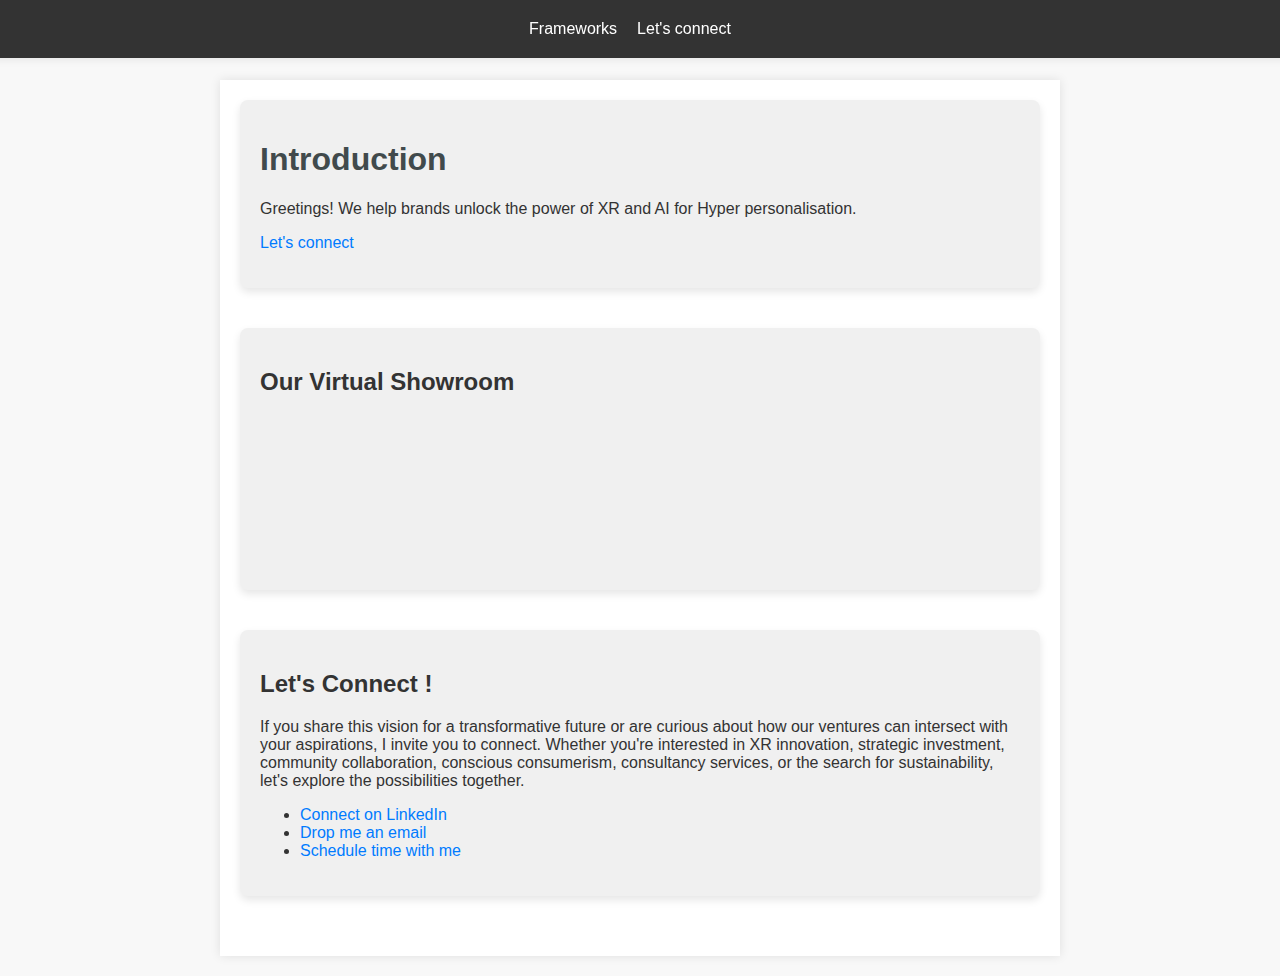
==== index.html @ e3b9a71b "Update index.html" ====
<!DOCTYPE html>
<html lang="en">
<head>
    <meta charset="UTF-8">
    <meta name="viewport" content="width=device-width, initial-scale=1.0">
    <title>Cederik's Page</title>
    <style>
        body {
            font-family: 'Arial', sans-serif;
            margin: 0;
            padding: 0;
            background-color: #f8f8f8;
            color: #333;
            display: flex;
            flex-direction: column;
		align-items: center; /* Center content horizontally */
        }

        .outer-container {
            max-width: 800px; /* Adjusted max-width */
            margin: 80px auto 20px; /* Centered the container */
            padding: 20px;
            background-color: #fff;
            box-shadow: 0 0 10px rgba(0, 0, 0, 0.1);
        }

        .styled-section {
            margin-bottom: 40px; /* Add margin between inner containers if needed */
            background-color: #f0f0f0; /* Background color of the inner container */
            padding: 20px;
            border-radius: 8px; /* Add border-radius for a rounded corner effect */
            box-shadow: 0 4px 8px rgba(0, 0, 0, 0.1); /* Add box shadow for a shadow effect */
        }

        .styled-section  h2 {
            margin-bottom: 20px;
            color: #333;
        }

        h1, h2, h3 {
            color: #414a4c;
        }

        a {
            color: #007BFF;
	text-decoration: none;
        }

	.learn-more-btn {
        display: inline-block;
        padding: 10px 20px;
        background-color: #FFA500; /* Orange color */
        color: #fff;
        border-radius: 5px;
        text-decoration: none;
        transition: background-color 0.3s ease;
        cursor: pointer;
    }

    .learn-more-btn:hover {
        background-color: #FF8C00; /* Slightly darker orange on hover */
    }

	/* Popup Styles */
        .overlay {
            display: none;
            position: fixed;
            top: 0;
            left: 0;
            width: 100%;
            height: 100%;
            background: rgba(0, 0, 0, 0.5);
            justify-content: center;
            align-items: center;
        }

        .popup {
            background: #fff;
            padding: 20px;
            border-radius: 5px;
            text-align: center;
        }

	nav {
            background-color: #333;
            box-shadow: 0 0 10px rgba(0, 0, 0, 0.1);
            padding: 20px;
            display: flex;
            justify-content: center;
            align-items: center;
            position: fixed;
            top: 0;
            width: 100%;
            z-index: 1002;
        }

        nav ul {
            list-style: none;
            padding: 0;
            margin: 0;
            display: flex;
        }

        nav li {
            margin-right: 20px;
        }

        nav a {
            color: #fff;
            text-decoration: none;
            font-size: 16px;
            transition: color 0.3s ease;
        }

        nav a:hover {
            color: #FFA500;
        }

	/* Add padding to the target element to account for the fixed navigation height */
	section[id] {
    		padding-top: 80px; /* Adjust this value based on your navigation height */
    	margin-top: -80px; /* Offset the padding to maintain the layout */
	}

	/* Hamburger Menu Styles */
        .hamburger-menu {
            display: none;
            flex-direction: column;
            cursor: pointer;
            padding: 10px;
            position: fixed;
            top: 10px;
            right: 10px;
            z-index: 1001;
        }

        .hamburger-bar {
            height: 3px;
            width: 25px;
            background-color: #333;
            margin: 5px 0;
        }

	#mobile-nav {
        	display: none; /* Close Mobile nav by default */
    	}

	#mobile-nav .close-btn {
    color: #fff;
    font-size: 16px;
    cursor: pointer;
    padding-right: 30px;
    text-align: right;
    background-color: #333;
}
	
	/* Toggle Menu Styles for Mobile */
@media (max-width: 768px) {
    nav {
        padding: 20px;
        justify-content: center;
        align-items: center;
        text-align: center;
	display: none;
    }

    nav ul {
        flex-direction: column;
        align-items: center;
        margin-top: 10px; /* Adjusted margin-top for spacing */
    }

    nav li {
        margin-right: 0;
        margin-bottom: 10px;
    }

    .container {
        max-width: 80%;
        margin-top: 80px;
    }

    .hamburger-menu {
        display: flex;
    }

    /* Show mobile navigation when hamburger menu is clicked */
    #mobile-nav {
        display: none;
    }

    /* Hide desktop navigation in mobile view */
    #desktop-nav {
        display: none;
    }
}
    </style>
</head>
<body>

<!-- Desktop Navigation -->
<nav id="desktop-nav">
    <ul>
        <li><a href="#frameworks">Frameworks</a></li>
        <li><a href="#connect">Let's connect</a></li>
        <!-- Add more sections as needed -->
    </ul>
</nav>

<!-- Hamburger Menu for Mobile -->
<div class="hamburger-menu" onclick="toggleNav()">
    <div class="hamburger-bar"></div>
    <div class="hamburger-bar"></div>
    <div class="hamburger-bar"></div>
  </div>

  <nav id="mobile-nav">
	<div class="close-btn" onclick="toggleNav()">X</div>
    <ul>
      <li><a href="#frameworks">Frameworks</a></li>
	<li><a href="#connect">Let's connect</a></li>
      <!-- Add more sections as needed -->
    </ul>
  </nav>

<div class="outer-container" id="content">
  <section>
    <div class="styled-section">
    <h1>Introduction</h1>

    <!-- Introduction -->

      <p>Greetings! We help brands unlock the power of XR and AI for Hyper personalisation. <p>
	<a href="#connect">Let's connect</a>
    </div>
  </section>

  <!-- Virtual Showroom -->
  <section id="frameworks">
<div class="styled-section">
    <h2>Our Virtual Showroom</h2>   
<iframe name="okz-iez-kfa" src="https://framevr.io/okz-iez-kfa" height="100%" width="100%" allow="camera;microphone;display-capture;xr-spatial-tracking" scrolling="no" frameBorder="0"></iframe> 
</div>
  </section>

  <!-- Let's Connect-->
  <section id="connect">
<div class="styled-section">
    <h2>Let's Connect !</h2>
    <p>
      If you share this vision for a transformative future or are curious about how our ventures can intersect with your aspirations, I invite you to connect. Whether you're interested in XR innovation, strategic investment, community collaboration, conscious consumerism, consultancy services, or the search for sustainability, let's explore the possibilities together. 
    </p>
    <div>
	<ul>
      <li><a href="https://www.linkedin.com/in/cederik-haverbeke-288a7931/" class="linkedin-button" target="_blank">Connect on LinkedIn</a></li>
<li><a href="https://share-eu1.hsforms.com/1OmoWsLTNSfewk6tSxT0pHg2do1mn" class="linkedin-button" target="_blank">Drop me an email</a></li>
<li>
<!-- Calendly link widget begin -->
<link href="https://assets.calendly.com/assets/external/widget.css" rel="stylesheet">
<script src="https://assets.calendly.com/assets/external/widget.js" type="text/javascript" async></script>
<a href="" onclick="Calendly.initPopupWidget({url: 'https://calendly.com/cederik/30m'});return false;">Schedule time with me</a>
<!-- Calendly link widget end --></li>

    </div>
</div>
  </section>

</div>

  <!-- Coming Soon Popup -->
  <div class="overlay" id="comingSoonOverlay">
    <div class="popup">
      <h2>Coming Soon!</h2>
      <p>Stay tuned for more information. Drop me an email in the meanwhile: cederik [at] cederik.com</p>
      <button onclick="closePopup()">Close</button>
    </div>
  </div>

  <script>
    function showPopup() {
      document.getElementById('comingSoonOverlay').style.display = 'flex';
    }

    function closePopup() {
      document.getElementById('comingSoonOverlay').style.display = 'none';
    }

function redirectToPage(url, pageExists) {
  if (pageExists) {
    window.open(url, '_blank');
  } else {
    showPopup();
  }
}

 function toggleNav() {
    var mobileNav = document.getElementById('mobile-nav');
    var desktopNav = document.getElementById('desktop-nav');

    if (window.innerWidth <= 768) {
        // Mobile view
        mobileNav.style.display = (mobileNav.style.display === 'none' || mobileNav.style.display === '') ? 'block' : 'none';
        desktopNav.style.display = 'none'; // Hide desktop nav
    } else {
        // Desktop view
        desktopNav.style.display = (desktopNav.style.display === 'none' || desktopNav.style.display === '') ? 'block' : 'none';
        mobileNav.style.display = 'none'; // Hide mobile nav
    }
}

// Add this event listener to your navigation links
document.querySelectorAll('#mobile-nav a').forEach(link => {
    link.addEventListener('click', function() {
        toggleNav(); // Close the navigation menu when a link is clicked
    });
});

  </script>
</body>
</html>
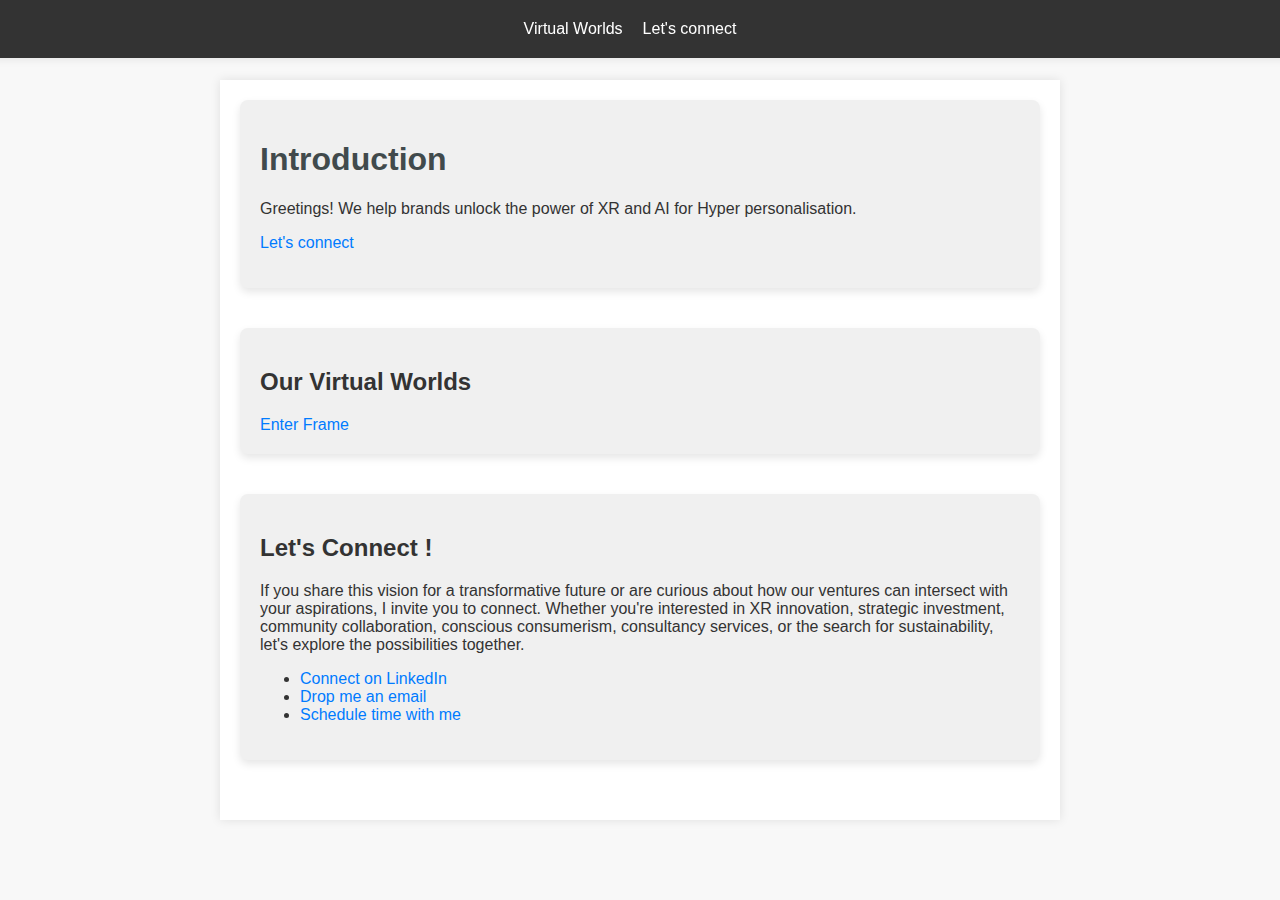
==== commit ea3d7e09: "linked to frame" ====
--- a/index.html
+++ b/index.html
@@ -201,7 +201,7 @@
 <!-- Desktop Navigation -->
 <nav id="desktop-nav">
     <ul>
-        <li><a href="#frameworks">Frameworks</a></li>
+        <li><a href="#virtual-worlds">Virtual Worlds</a></li>
         <li><a href="#connect">Let's connect</a></li>
         <!-- Add more sections as needed -->
     </ul>
@@ -217,7 +217,7 @@
   <nav id="mobile-nav">
 	<div class="close-btn" onclick="toggleNav()">X</div>
     <ul>
-      <li><a href="#frameworks">Frameworks</a></li>
+      <li><a href="#virtual-worlds">Virtual Worlds</a></li>
 	<li><a href="#connect">Let's connect</a></li>
       <!-- Add more sections as needed -->
     </ul>
@@ -236,10 +236,10 @@
   </section>
 
   <!-- Virtual Showroom -->
-  <section id="frameworks">
+  <section id="virtual-worlds">
 <div class="styled-section">
-    <h2>Our Virtual Showroom</h2>   
-<iframe name="okz-iez-kfa" src="https://framevr.io/okz-iez-kfa" height="100%" width="100%" allow="camera;microphone;display-capture;xr-spatial-tracking" scrolling="no" frameBorder="0"></iframe> 
+    <h2>Our Virtual Worlds</h2>   
+    <a href="https://framevr.io/okz-iez-kfa#">Enter Frame</a>
 </div>
   </section>
 
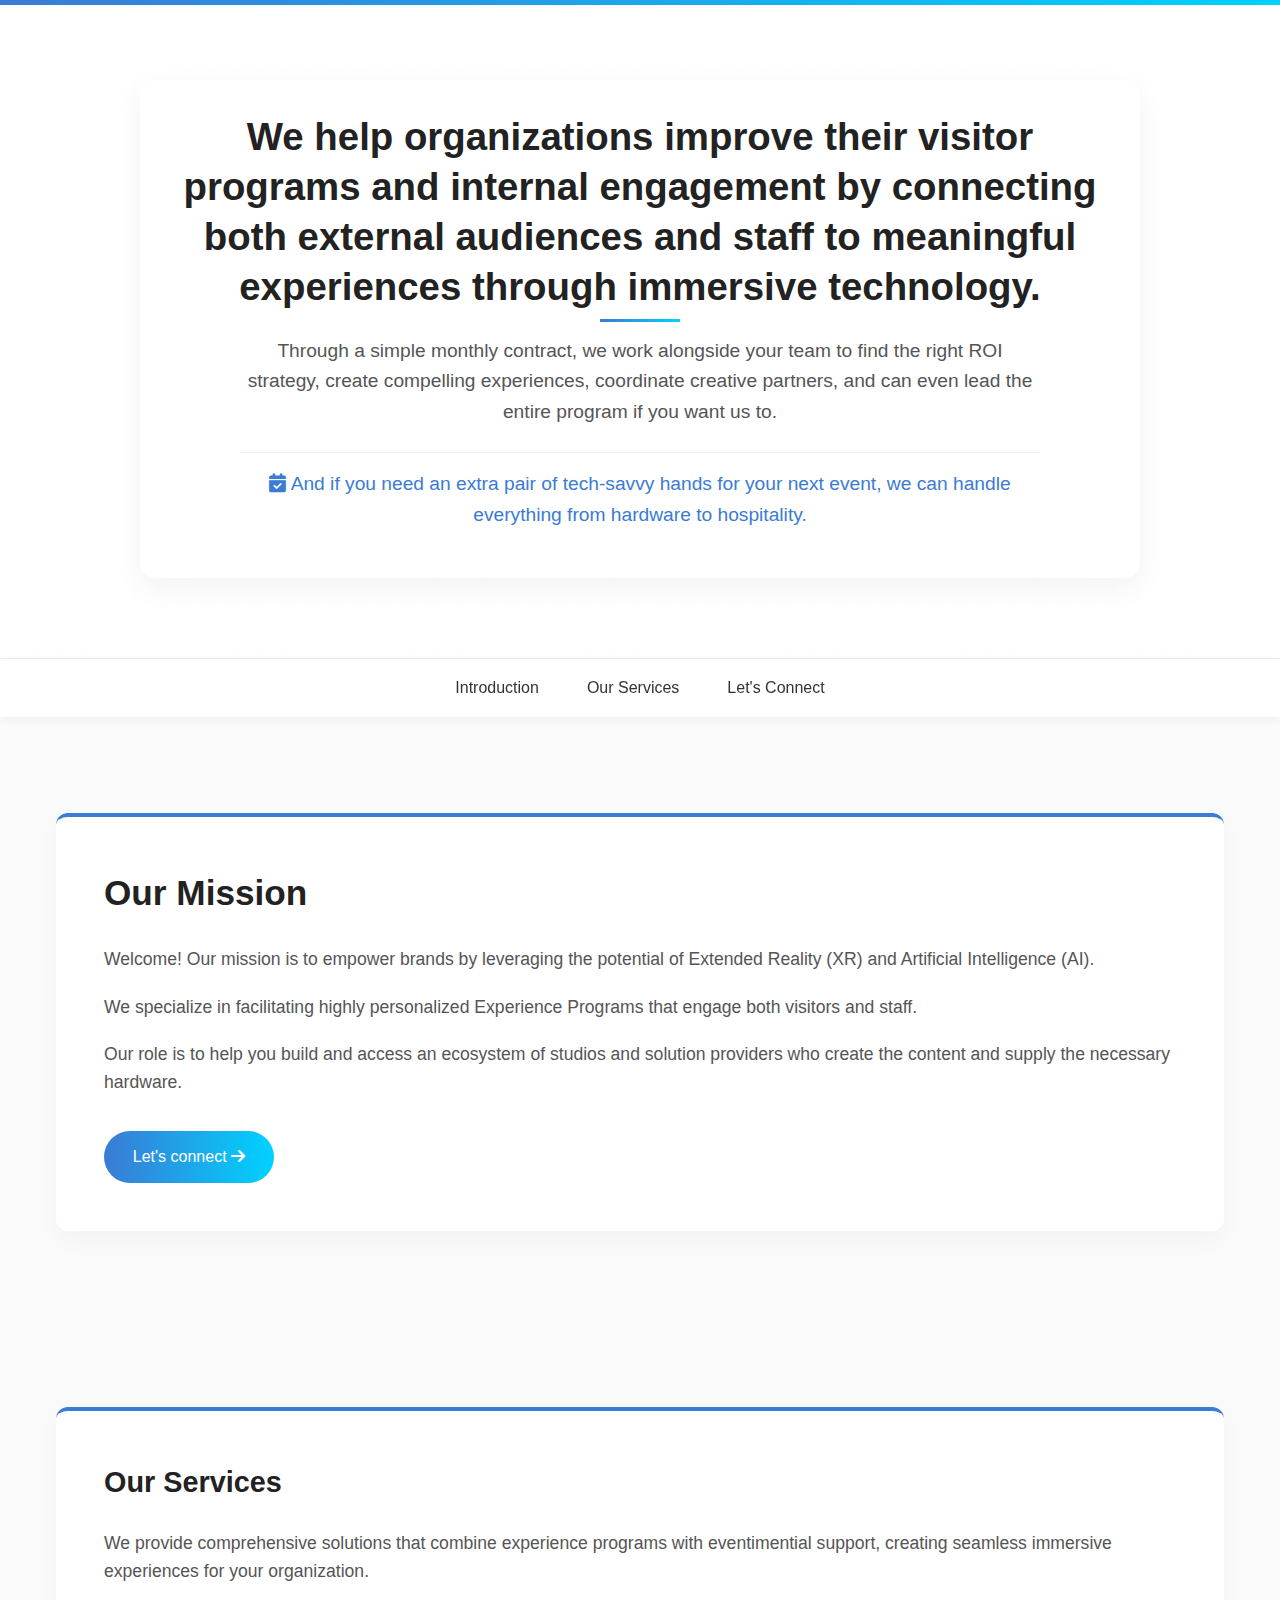
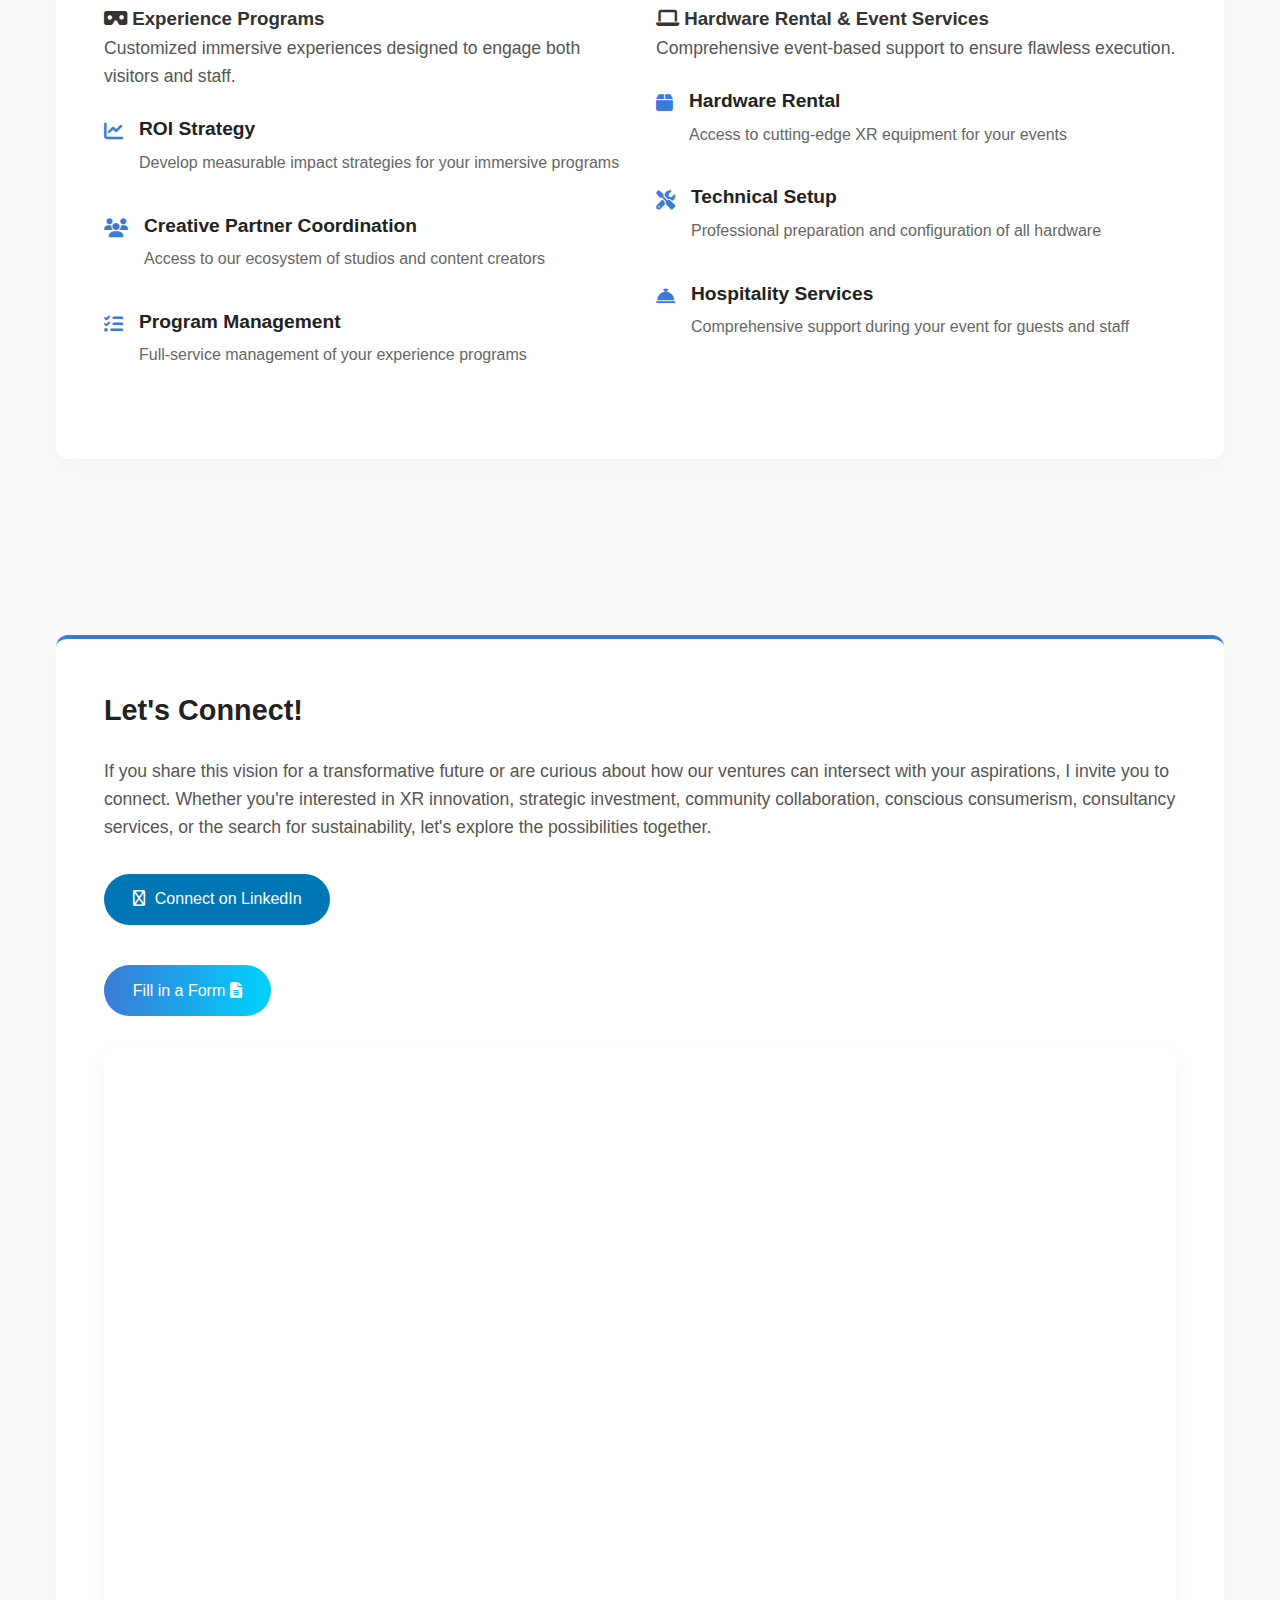
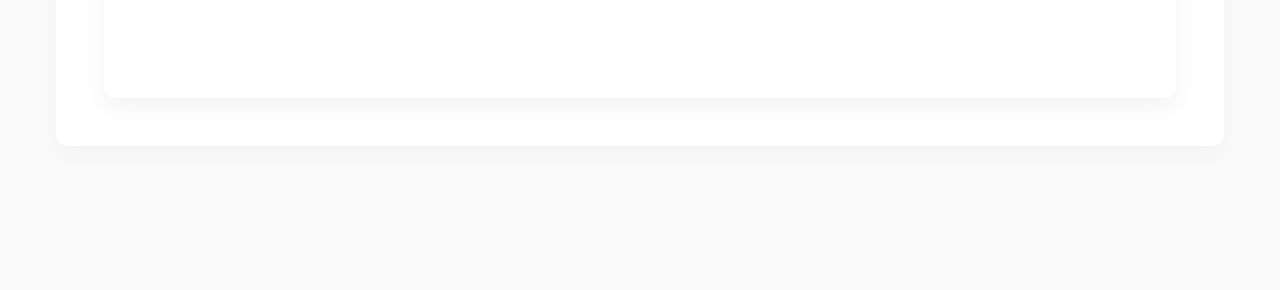
==== commit 9551b21f: "Update index.html" ====
--- a/index.html
+++ b/index.html
@@ -3,65 +3,357 @@
 <head>
     <meta charset="UTF-8">
     <meta name="viewport" content="width=device-width, initial-scale=1.0">
-    <title>Cederik's Page</title>
+    <title>Executxr Home</title>
+    <link rel="stylesheet" href="https://cdnjs.cloudflare.com/ajax/libs/font-awesome/6.4.0/css/all.min.css">
     <style>
-        body {
-            font-family: 'Arial', sans-serif;
+        /* Reset and Base Styles */
+        * {
             margin: 0;
             padding: 0;
-            background-color: #f8f8f8;
+            box-sizing: border-box;
+            font-family: 'Poppins', 'Segoe UI', sans-serif;
+        }
+
+        body {
+            background-color: #fafafa;
             color: #333;
+            line-height: 1.6;
+        }
+
+        /* Header Styles */
+        header {
+            background-color: white;
+            color: #333;
+            padding: 5rem 0;
+            text-align: center;
+            position: relative;
+            border-bottom: 1px solid #eee;
+            background-image: linear-gradient(to right, rgba(255,255,255,0.9) 0%, rgba(255,255,255,0.7) 100%), url('https://static.hsappstatic.net/MeetingsEmbed/ex/transparent-pixel.png');
+            background-size: cover;
+        }
+        
+        .header-accent {
+            position: absolute;
+            top: 0;
+            left: 0;
+            width: 100%;
+            height: 5px;
+            background: linear-gradient(90deg, #3a7bd5, #00d2ff);
+        }
+
+        .header-content {
+            max-width: 1000px;
+            margin: 0 auto;
+            padding: 2rem;
+            border-radius: 15px;
+            background: rgba(255, 255, 255, 0.9);
+            box-shadow: 0 10px 30px rgba(0, 0, 0, 0.05);
+        }
+
+        .header-title {
+            font-size: 2.4rem;
+            font-weight: 700;
+            margin-bottom: 1.5rem;
+            line-height: 1.3;
+            color: #222;
+            position: relative;
+            display: inline-block;
+        }
+        
+        .header-title:after {
+            content: '';
+            position: absolute;
+            bottom: -10px;
+            left: 50%;
+            transform: translateX(-50%);
+            width: 80px;
+            height: 3px;
+            background: linear-gradient(90deg, #3a7bd5, #00d2ff);
+        }
+
+        .header-subtitle {
+            font-size: 1.2rem;
+            max-width: 800px;
+            margin: 0 auto;
+            color: #555;
+            font-weight: 400;
+        }
+        
+        .event-subtitle {
+            font-size: 1.2rem;
+            max-width: 800px;
+            margin: 1.5rem auto 0;
+            color: #3a7bd5;
+            font-weight: 500;
+            padding: 1rem;
+            border-top: 1px solid #eee;
+        }
+
+        /* Navigation Styles */
+        #desktop-nav {
+            background-color: white;
+            position: sticky;
+            top: 0;
+            z-index: 1000;
+            box-shadow: 0 2px 10px rgba(0, 0, 0, 0.05);
+            padding: 1rem 0;
+        }
+
+        #desktop-nav ul {
             display: flex;
-            flex-direction: column;
-		align-items: center; /* Center content horizontally */
-        }
-
+            justify-content: center;
+            list-style: none;
+            max-width: 1200px;
+            margin: 0 auto;
+        }
+
+        #desktop-nav ul li {
+            margin: 0 1.5rem;
+        }
+
+        #desktop-nav ul li a {
+            text-decoration: none;
+            color: #333;
+            font-weight: 500;
+            transition: color 0.3s;
+            padding: 0.5rem 0;
+            position: relative;
+        }
+
+        #desktop-nav ul li a:after {
+            content: '';
+            position: absolute;
+            width: 0;
+            height: 2px;
+            bottom: 0;
+            left: 0;
+            background-color: #3a7bd5;
+            transition: width 0.3s;
+        }
+
+        #desktop-nav ul li a:hover {
+            color: #3a7bd5;
+        }
+
+        #desktop-nav ul li a:hover:after {
+            width: 100%;
+        }
+
+        /* Mobile Navigation */
+        .hamburger-menu {
+            display: none;
+            cursor: pointer;
+            position: fixed;
+            top: 20px;
+            right: 20px;
+            z-index: 1001;
+            background-color: white;
+            padding: 10px;
+            border-radius: 8px;
+            box-shadow: 0 2px 10px rgba(0, 0, 0, 0.1);
+        }
+
+        .hamburger-bar {
+            width: 25px;
+            height: 3px;
+            background-color: #333;
+            margin: 5px 0;
+            transition: 0.3s;
+        }
+
+        #mobile-nav {
+            display: none;
+            position: fixed;
+            top: 0;
+            right: 0;
+            width: 80%;
+            max-width: 300px;
+            height: 100%;
+            background-color: white;
+            box-shadow: -2px 0 15px rgba(0, 0, 0, 0.1);
+            z-index: 1000;
+            padding: 4rem 2rem;
+        }
+
+        #mobile-nav ul {
+            list-style: none;
+        }
+
+        #mobile-nav li {
+            margin: 1.5rem 0;
+        }
+
+        #mobile-nav a {
+            text-decoration: none;
+            color: #333;
+            font-size: 1.2rem;
+            font-weight: 500;
+            display: block;
+            padding: 0.5rem 0;
+            transition: color 0.3s;
+        }
+
+        #mobile-nav a:hover {
+            color: #3a7bd5;
+        }
+
+        .close-btn {
+            position: absolute;
+            top: 20px;
+            right: 20px;
+            font-size: 1.5rem;
+            cursor: pointer;
+            color: #333;
+        }
+
+        /* Content Sections */
         .outer-container {
-            max-width: 800px; /* Adjusted max-width */
-            margin: 80px auto 20px; /* Centered the container */
-            padding: 20px;
-            background-color: #fff;
-            box-shadow: 0 0 10px rgba(0, 0, 0, 0.1);
+            max-width: 1200px;
+            margin: 0 auto;
+            padding: 2rem 1rem;
+        }
+
+        section {
+            padding: 4rem 0;
         }
 
         .styled-section {
-            margin-bottom: 40px; /* Add margin between inner containers if needed */
-            background-color: #f0f0f0; /* Background color of the inner container */
-            padding: 20px;
-            border-radius: 8px; /* Add border-radius for a rounded corner effect */
-            box-shadow: 0 4px 8px rgba(0, 0, 0, 0.1); /* Add box shadow for a shadow effect */
-        }
-
-        .styled-section  h2 {
-            margin-bottom: 20px;
-            color: #333;
-        }
-
-        h1, h2, h3 {
-            color: #414a4c;
+            background-color: white;
+            border-radius: 12px;
+            padding: 3rem;
+            box-shadow: 0 10px 25px rgba(0, 0, 0, 0.03);
+            margin-bottom: 3rem;
+            transition: transform 0.3s, box-shadow 0.3s;
+            border-top: 4px solid #3a7bd5;
+        }
+
+        .styled-section:hover {
+            transform: translateY(-5px);
+            box-shadow: 0 15px 35px rgba(0, 0, 0, 0.08);
+        }
+
+        /* Two column grid layout */
+        .services-grid {
+            display: grid;
+            grid-template-columns: 1fr 1fr;
+            gap: 2rem;
+        }
+
+        /* Feature lists */
+        .feature-list {
+            margin: 1.5rem 0;
+        }
+
+        .feature-item {
+            display: flex;
+            align-items: flex-start;
+            margin-bottom: 1rem;
+        }
+
+        .feature-icon {
+            color: #3a7bd5;
+            margin-right: 1rem;
+            font-size: 1.2rem;
+            margin-top: 0.2rem;
+        }
+
+        .feature-text h3 {
+            font-size: 1.2rem;
+            margin-bottom: 0.3rem;
+            color: #222;
+        }
+
+        .feature-text p {
+            font-size: 1rem;
+            color: #666;
+        }
+
+        h1, h2 {
+            color: #222;
+            margin-bottom: 1.5rem;
+            font-weight: 600;
+        }
+
+        h1 {
+            font-size: 2.2rem;
+        }
+
+        h2 {
+            font-size: 1.8rem;
+        }
+
+        p {
+            margin-bottom: 1.2rem;
+            font-size: 1.1rem;
+            color: #555;
         }
 
         a {
-            color: #007BFF;
-	text-decoration: none;
-        }
-
-	.learn-more-btn {
-        display: inline-block;
-        padding: 10px 20px;
-        background-color: #FFA500; /* Orange color */
-        color: #fff;
-        border-radius: 5px;
-        text-decoration: none;
-        transition: background-color 0.3s ease;
-        cursor: pointer;
-    }
-
-    .learn-more-btn:hover {
-        background-color: #FF8C00; /* Slightly darker orange on hover */
-    }
-
-	/* Popup Styles */
+            color: #3a7bd5;
+            text-decoration: none;
+            transition: color 0.3s;
+        }
+
+        a:hover {
+            color: #00d2ff;
+        }
+
+        /* Button Styles */
+        .btn {
+            display: inline-block;
+            padding: 0.8rem 1.8rem;
+            background: linear-gradient(90deg, #3a7bd5, #00d2ff);
+            color: white;
+            border-radius: 30px;
+            text-decoration: none;
+            font-weight: 500;
+            margin-top: 1rem;
+            transition: transform 0.3s, box-shadow 0.3s;
+            border: none;
+            cursor: pointer;
+        }
+
+        .btn:hover {
+            transform: translateY(-3px);
+            box-shadow: 0 5px 15px rgba(58, 123, 213, 0.3);
+            color: white;
+        }
+
+        .linkedin-button {
+            display: inline-flex;
+            align-items: center;
+            background-color: #0077B5;
+            color: white;
+            padding: 0.8rem 1.8rem;
+            border-radius: 30px;
+            margin: 0.5rem 0;
+            transition: background-color 0.3s, transform 0.3s;
+            font-weight: 500;
+        }
+
+        .linkedin-button:before {
+            content: '\f08c';
+            font-family: 'Font Awesome 6 Free';
+            margin-right: 10px;
+        }
+
+        .linkedin-button:hover {
+            background-color: #005582;
+            color: white;
+            transform: translateY(-3px);
+        }
+
+        /* Connect Section */
+        #connect ul {
+            list-style: none;
+            margin: 1.5rem 0;
+        }
+
+        #connect li {
+            margin: 1rem 0;
+        }
+
+        /* Popup Styles */
         .overlay {
             display: none;
             position: fixed;
@@ -69,141 +361,90 @@
             left: 0;
             width: 100%;
             height: 100%;
-            background: rgba(0, 0, 0, 0.5);
+            background-color: rgba(0, 0, 0, 0.7);
             justify-content: center;
             align-items: center;
+            z-index: 2000;
         }
 
         .popup {
-            background: #fff;
-            padding: 20px;
-            border-radius: 5px;
+            background-color: white;
+            padding: 2rem;
+            border-radius: 12px;
+            max-width: 500px;
+            width: 90%;
             text-align: center;
-        }
-
-	nav {
-            background-color: #333;
-            box-shadow: 0 0 10px rgba(0, 0, 0, 0.1);
-            padding: 20px;
-            display: flex;
-            justify-content: center;
-            align-items: center;
-            position: fixed;
-            top: 0;
+            box-shadow: 0 10px 30px rgba(0, 0, 0, 0.2);
+        }
+
+        .popup h2 {
+            margin-bottom: 1rem;
+        }
+
+        .popup p {
+            margin-bottom: 1.5rem;
+        }
+
+        /* Meetings Container */
+        .meetings-iframe-container {
+            margin-top: 2rem;
             width: 100%;
-            z-index: 1002;
-        }
-
-        nav ul {
-            list-style: none;
-            padding: 0;
-            margin: 0;
-            display: flex;
-        }
-
-        nav li {
-            margin-right: 20px;
-        }
-
-        nav a {
-            color: #fff;
-            text-decoration: none;
-            font-size: 16px;
-            transition: color 0.3s ease;
-        }
-
-        nav a:hover {
-            color: #FFA500;
-        }
-
-	/* Add padding to the target element to account for the fixed navigation height */
-	section[id] {
-    		padding-top: 80px; /* Adjust this value based on your navigation height */
-    	margin-top: -80px; /* Offset the padding to maintain the layout */
-	}
-
-	/* Hamburger Menu Styles */
-        .hamburger-menu {
-            display: none;
-            flex-direction: column;
-            cursor: pointer;
-            padding: 10px;
-            position: fixed;
-            top: 10px;
-            right: 10px;
-            z-index: 1001;
-        }
-
-        .hamburger-bar {
-            height: 3px;
-            width: 25px;
-            background-color: #333;
-            margin: 5px 0;
-        }
-
-	#mobile-nav {
-        	display: none; /* Close Mobile nav by default */
-    	}
-
-	#mobile-nav .close-btn {
-    color: #fff;
-    font-size: 16px;
-    cursor: pointer;
-    padding-right: 30px;
-    text-align: right;
-    background-color: #333;
-}
-	
-	/* Toggle Menu Styles for Mobile */
-@media (max-width: 768px) {
-    nav {
-        padding: 20px;
-        justify-content: center;
-        align-items: center;
-        text-align: center;
-	display: none;
-    }
-
-    nav ul {
-        flex-direction: column;
-        align-items: center;
-        margin-top: 10px; /* Adjusted margin-top for spacing */
-    }
-
-    nav li {
-        margin-right: 0;
-        margin-bottom: 10px;
-    }
-
-    .container {
-        max-width: 80%;
-        margin-top: 80px;
-    }
-
-    .hamburger-menu {
-        display: flex;
-    }
-
-    /* Show mobile navigation when hamburger menu is clicked */
-    #mobile-nav {
-        display: none;
-    }
-
-    /* Hide desktop navigation in mobile view */
-    #desktop-nav {
-        display: none;
-    }
-}
+            height: 650px;
+            border-radius: 12px;
+            overflow: hidden;
+            box-shadow: 0 10px 25px rgba(0, 0, 0, 0.05);
+        }
+
+        /* Responsive Design */
+        @media (max-width: 768px) {
+            .hamburger-menu {
+                display: block;
+            }
+
+            #desktop-nav {
+                display: none;
+            }
+
+            .header-title {
+                font-size: 1.8rem;
+            }
+
+            .header-subtitle {
+                font-size: 1.1rem;
+            }
+
+            section {
+                padding: 3rem 0;
+            }
+
+            .styled-section {
+                padding: 1.5rem;
+            }
+            
+            .services-grid {
+                grid-template-columns: 1fr;
+            }
+        }
     </style>
 </head>
 <body>
 
+<!-- Header Section -->
+<header>
+    <div class="header-accent"></div>
+    <div class="header-content">
+        <h1 class="header-title">We help organizations improve their visitor programs and internal engagement by connecting both external audiences and staff to meaningful experiences through immersive technology.</h1>
+        <p class="header-subtitle">Through a simple monthly contract, we work alongside your team to find the right ROI strategy, create compelling experiences, coordinate creative partners, and can even lead the entire program if you want us to.</p>
+        <p class="event-subtitle"><i class="fas fa-calendar-check"></i> And if you need an extra pair of tech-savvy hands for your next event, we can handle everything from hardware to hospitality.</p>
+    </div>
+</header>
+
 <!-- Desktop Navigation -->
 <nav id="desktop-nav">
     <ul>
-        <li><a href="#virtual-worlds">Virtual Worlds</a></li>
-        <li><a href="#connect">Let's connect</a></li>
-        <!-- Add more sections as needed -->
+        <li><a href="#intro">Introduction</a></li>
+        <li><a href="#services">Our Services</a></li>
+        <li><a href="#connect">Let's Connect</a></li>
     </ul>
 </nav>
 
@@ -212,110 +453,182 @@
     <div class="hamburger-bar"></div>
     <div class="hamburger-bar"></div>
     <div class="hamburger-bar"></div>
-  </div>
-
-  <nav id="mobile-nav">
-	<div class="close-btn" onclick="toggleNav()">X</div>
+</div>
+
+<nav id="mobile-nav">
+    <div class="close-btn" onclick="toggleNav()">X</div>
     <ul>
-      <li><a href="#virtual-worlds">Virtual Worlds</a></li>
-	<li><a href="#connect">Let's connect</a></li>
-      <!-- Add more sections as needed -->
+        <li><a href="#intro">Introduction</a></li>
+        <li><a href="#services">Our Services</a></li>
+        <li><a href="#connect">Let's Connect</a></li>
     </ul>
-  </nav>
+</nav>
 
 <div class="outer-container" id="content">
-  <section>
-    <div class="styled-section">
-    <h1>Introduction</h1>
-
     <!-- Introduction -->
-
-      <p>Greetings! We help brands unlock the power of XR and AI for Hyper personalisation. <p>
-	<a href="#connect">Let's connect</a>
-    </div>
-  </section>
-
-  <!-- Virtual Showroom -->
-  <section id="virtual-worlds">
-<div class="styled-section">
-    <h2>Our Virtual Worlds</h2>   
-    <a href="https://framevr.io/okz-iez-kfa#">Enter Frame</a>
+    <section id="intro">
+        <div class="styled-section">
+            <h1>Our Mission</h1>
+            <p>Welcome! Our mission is to empower brands by leveraging the potential of Extended Reality (XR) and Artificial Intelligence (AI).</p>
+            <p>We specialize in facilitating highly personalized Experience Programs that engage both visitors and staff.</p>
+            <p>Our role is to help you build and access an ecosystem of studios and solution providers who create the content and supply the necessary hardware.</p>
+            <a href="#connect" class="btn">Let's connect <i class="fas fa-arrow-right"></i></a>
+        </div>
+    </section>
+
+    <!-- Services Section -->
+    <section id="services">
+        <div class="styled-section">
+            <h2>Our Services</h2>
+            <p>We provide comprehensive solutions that combine experience programs with eventimential support, creating seamless immersive experiences for your organization.</p>
+            
+            <div class="services-grid">
+                <!-- Experience Programs -->
+                <div>
+                    <h3><i class="fas fa-vr-cardboard"></i> Experience Programs</h3>
+                    <p>Customized immersive experiences designed to engage both visitors and staff.</p>
+                    
+                    <div class="feature-list">
+                        <div class="feature-item">
+                            <div class="feature-icon"><i class="fas fa-chart-line"></i></div>
+                            <div class="feature-text">
+                                <h3>ROI Strategy</h3>
+                                <p>Develop measurable impact strategies for your immersive programs</p>
+                            </div>
+                        </div>
+                        
+                        <div class="feature-item">
+                            <div class="feature-icon"><i class="fas fa-users"></i></div>
+                            <div class="feature-text">
+                                <h3>Creative Partner Coordination</h3>
+                                <p>Access to our ecosystem of studios and content creators</p>
+                            </div>
+                        </div>
+                        
+                        <div class="feature-item">
+                            <div class="feature-icon"><i class="fas fa-tasks"></i></div>
+                            <div class="feature-text">
+                                <h3>Program Management</h3>
+                                <p>Full-service management of your experience programs</p>
+                            </div>
+                        </div>
+                    </div>
+                </div>
+                
+                <!-- Hardware Rental and Event Services -->
+                <div>
+                    <h3><i class="fas fa-laptop"></i> Hardware Rental & Event Services</h3>
+                    <p>Comprehensive event-based support to ensure flawless execution.</p>
+                    
+                    <div class="feature-list">
+                        <div class="feature-item">
+                            <div class="feature-icon"><i class="fas fa-box"></i></div>
+                            <div class="feature-text">
+                                <h3>Hardware Rental</h3>
+                                <p>Access to cutting-edge XR equipment for your events</p>
+                            </div>
+                        </div>
+                        
+                        <div class="feature-item">
+                            <div class="feature-icon"><i class="fas fa-tools"></i></div>
+                            <div class="feature-text">
+                                <h3>Technical Setup</h3>
+                                <p>Professional preparation and configuration of all hardware</p>
+                            </div>
+                        </div>
+                        
+                        <div class="feature-item">
+                            <div class="feature-icon"><i class="fas fa-concierge-bell"></i></div>
+                            <div class="feature-text">
+                                <h3>Hospitality Services</h3>
+                                <p>Comprehensive support during your event for guests and staff</p>
+                            </div>
+                        </div>
+                    </div>
+                </div>
+            </div>
+        </div>
+    </section>
+
+    <!-- Let's Connect-->
+    <section id="connect">
+        <div class="styled-section">
+            <h2>Let's Connect!</h2>
+            <p>
+                If you share this vision for a transformative future or are curious about how our ventures can intersect with your aspirations, I invite you to connect. Whether you're interested in XR innovation, strategic investment, community collaboration, conscious consumerism, consultancy services, or the search for sustainability, let's explore the possibilities together.
+            </p>
+            <div>
+                <ul>
+                    <li><a href="https://www.linkedin.com/company/executxr/" class="linkedin-button" target="_blank">Connect on LinkedIn</a></li>
+                    <li><a href="https://share-eu1.hsforms.com/1YCXo9kUrQH25n9rr5opICQfaotk" class="btn" target="_blank">Fill in a Form <i class="fas fa-file-alt"></i></a></li>
+                </ul>
+
+                <!-- Start of Meetings Embed Script -->
+                <div class="meetings-iframe-container" data-src="https://meetings-eu1.hubspot.com/linus-artois/introduction-meeting-on-website?embed=true"></div>
+                <script type="text/javascript" src="https://static.hsappstatic.net/MeetingsEmbed/ex/MeetingsEmbedCode.js"></script>
+                <!-- End of Meetings Embed Script -->
+            </div>
+        </div>
+    </section>
 </div>
-  </section>
-
-  <!-- Let's Connect-->
-  <section id="connect">
-<div class="styled-section">
-    <h2>Let's Connect !</h2>
-    <p>
-      If you share this vision for a transformative future or are curious about how our ventures can intersect with your aspirations, I invite you to connect. Whether you're interested in XR innovation, strategic investment, community collaboration, conscious consumerism, consultancy services, or the search for sustainability, let's explore the possibilities together. 
-    </p>
-    <div>
-	<ul>
-      <li><a href="https://www.linkedin.com/in/cederik-haverbeke-288a7931/" class="linkedin-button" target="_blank">Connect on LinkedIn</a></li>
-<li><a href="https://share-eu1.hsforms.com/1OmoWsLTNSfewk6tSxT0pHg2do1mn" class="linkedin-button" target="_blank">Drop me an email</a></li>
-<li>
-<!-- Calendly link widget begin -->
-<link href="https://assets.calendly.com/assets/external/widget.css" rel="stylesheet">
-<script src="https://assets.calendly.com/assets/external/widget.js" type="text/javascript" async></script>
-<a href="" onclick="Calendly.initPopupWidget({url: 'https://calendly.com/cederik/30m'});return false;">Schedule time with me</a>
-<!-- Calendly link widget end --></li>
-
+
+<!-- Coming Soon Popup -->
+<div class="overlay" id="comingSoonOverlay">
+    <div class="popup">
+        <h2>Coming Soon!</h2>
+        <p>Stay tuned for more information. Drop me an email in the meanwhile: linus [at] executxr.com</p>
+        <button class="btn" onclick="closePopup()">Close</button>
     </div>
 </div>
-  </section>
-
-</div>
-
-  <!-- Coming Soon Popup -->
-  <div class="overlay" id="comingSoonOverlay">
-    <div class="popup">
-      <h2>Coming Soon!</h2>
-      <p>Stay tuned for more information. Drop me an email in the meanwhile: cederik [at] cederik.com</p>
-      <button onclick="closePopup()">Close</button>
-    </div>
-  </div>
-
-  <script>
+
+<script>
     function showPopup() {
-      document.getElementById('comingSoonOverlay').style.display = 'flex';
+        document.getElementById('comingSoonOverlay').style.display = 'flex';
     }
 
     function closePopup() {
-      document.getElementById('comingSoonOverlay').style.display = 'none';
+        document.getElementById('comingSoonOverlay').style.display = 'none';
     }
 
-function redirectToPage(url, pageExists) {
-  if (pageExists) {
-    window.open(url, '_blank');
-  } else {
-    showPopup();
-  }
-}
-
- function toggleNav() {
-    var mobileNav = document.getElementById('mobile-nav');
-    var desktopNav = document.getElementById('desktop-nav');
-
-    if (window.innerWidth <= 768) {
-        // Mobile view
-        mobileNav.style.display = (mobileNav.style.display === 'none' || mobileNav.style.display === '') ? 'block' : 'none';
-        desktopNav.style.display = 'none'; // Hide desktop nav
-    } else {
-        // Desktop view
-        desktopNav.style.display = (desktopNav.style.display === 'none' || desktopNav.style.display === '') ? 'block' : 'none';
-        mobileNav.style.display = 'none'; // Hide mobile nav
+    function redirectToPage(url, pageExists) {
+        if (pageExists) {
+            window.open(url, '_blank');
+        } else {
+            showPopup();
+        }
     }
-}
-
-// Add this event listener to your navigation links
-document.querySelectorAll('#mobile-nav a').forEach(link => {
-    link.addEventListener('click', function() {
-        toggleNav(); // Close the navigation menu when a link is clicked
+
+    function toggleNav() {
+        var mobileNav = document.getElementById('mobile-nav');
+        var desktopNav = document.getElementById('desktop-nav');
+
+        if (window.innerWidth <= 768) {
+            // Mobile view
+            mobileNav.style.display = (mobileNav.style.display === 'none' || mobileNav.style.display === '') ? 'block' : 'none';
+            desktopNav.style.display = 'none'; // Hide desktop nav
+        } else {
+            // Desktop view
+            desktopNav.style.display = (desktopNav.style.display === 'none' || desktopNav.style.display === '') ? 'block' : 'none';
+            mobileNav.style.display = 'none'; // Hide mobile nav
+        }
+    }
+
+    // Add this event listener to your navigation links
+    document.querySelectorAll('#mobile-nav a').forEach(link => {
+        link.addEventListener('click', function() {
+            toggleNav(); // Close the navigation menu when a link is clicked
+        });
     });
-});
-
-  </script>
+
+    // Smooth scrolling for navigation links
+    document.querySelectorAll('a[href^="#"]').forEach(anchor => {
+        anchor.addEventListener('click', function(e) {
+            e.preventDefault();
+            document.querySelector(this.getAttribute('href')).scrollIntoView({
+                behavior: 'smooth'
+            });
+        });
+    });
+</script>
 </body>
 </html>
-
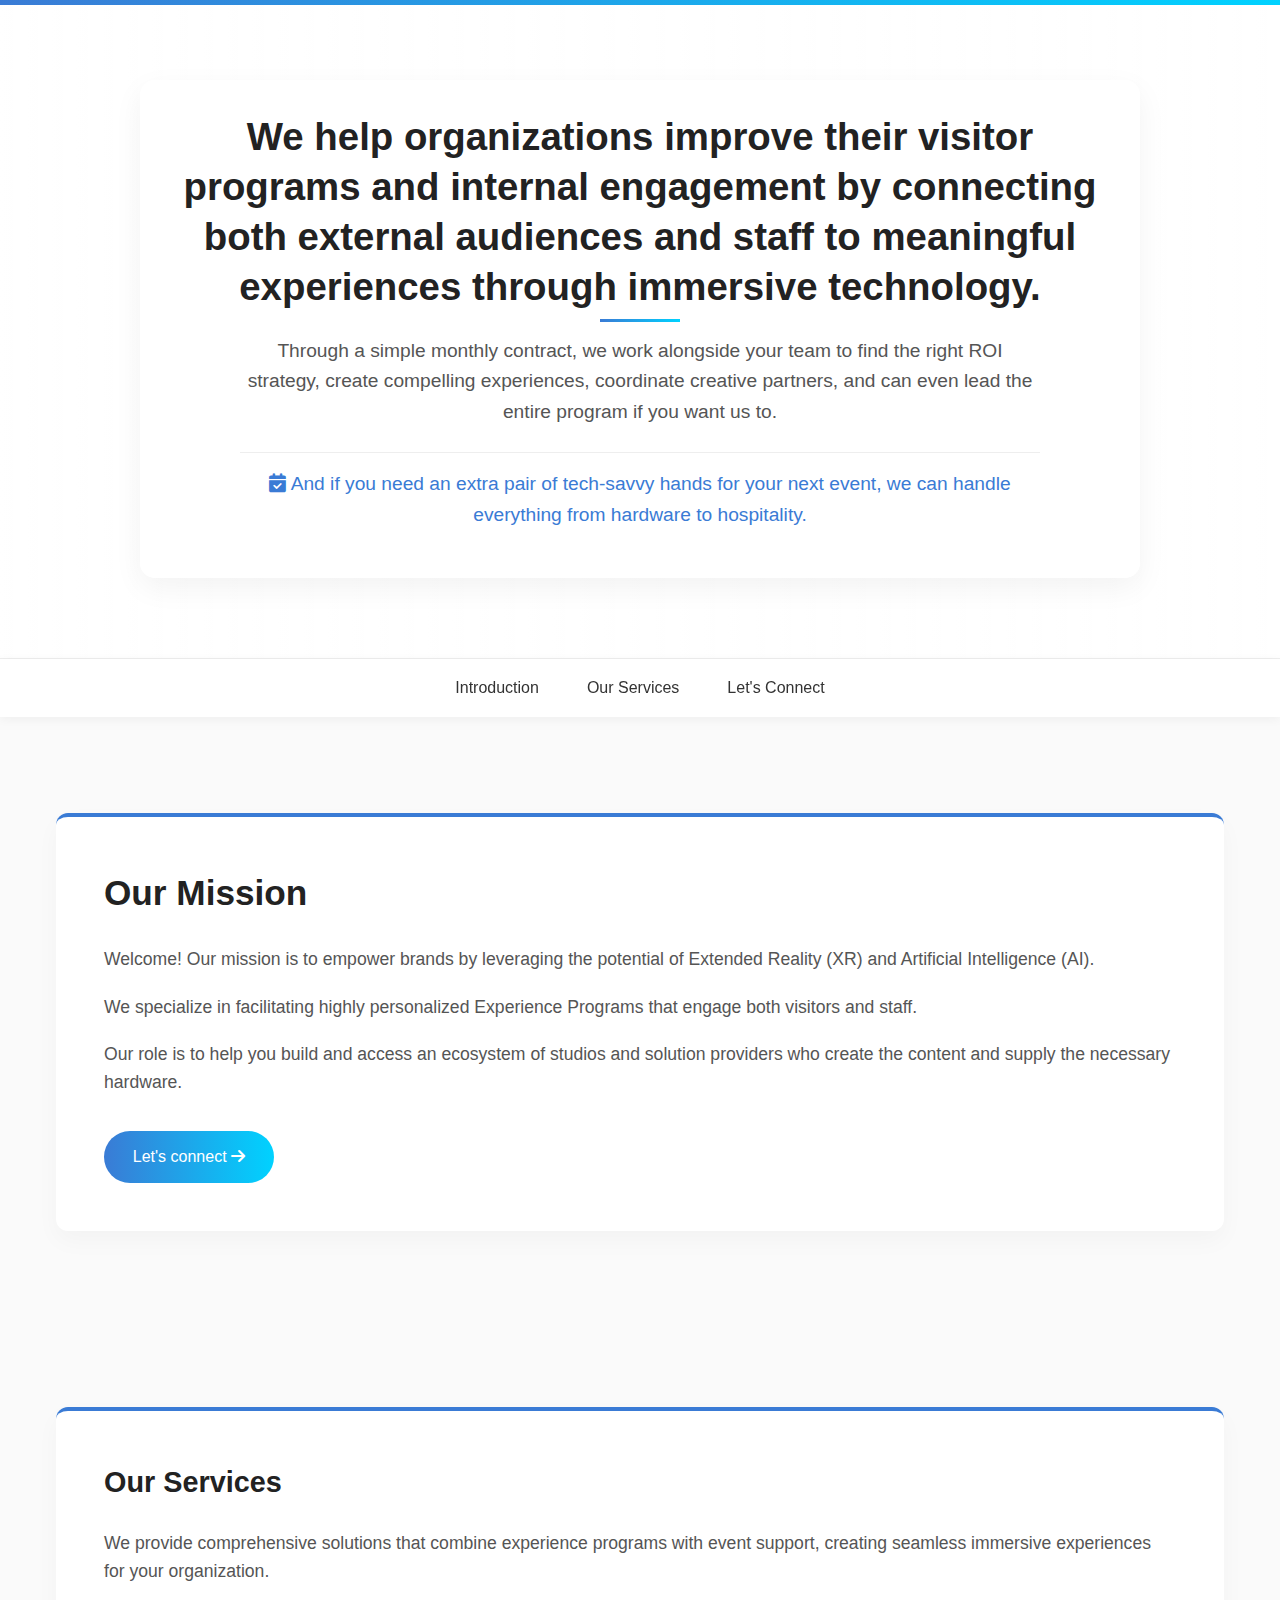
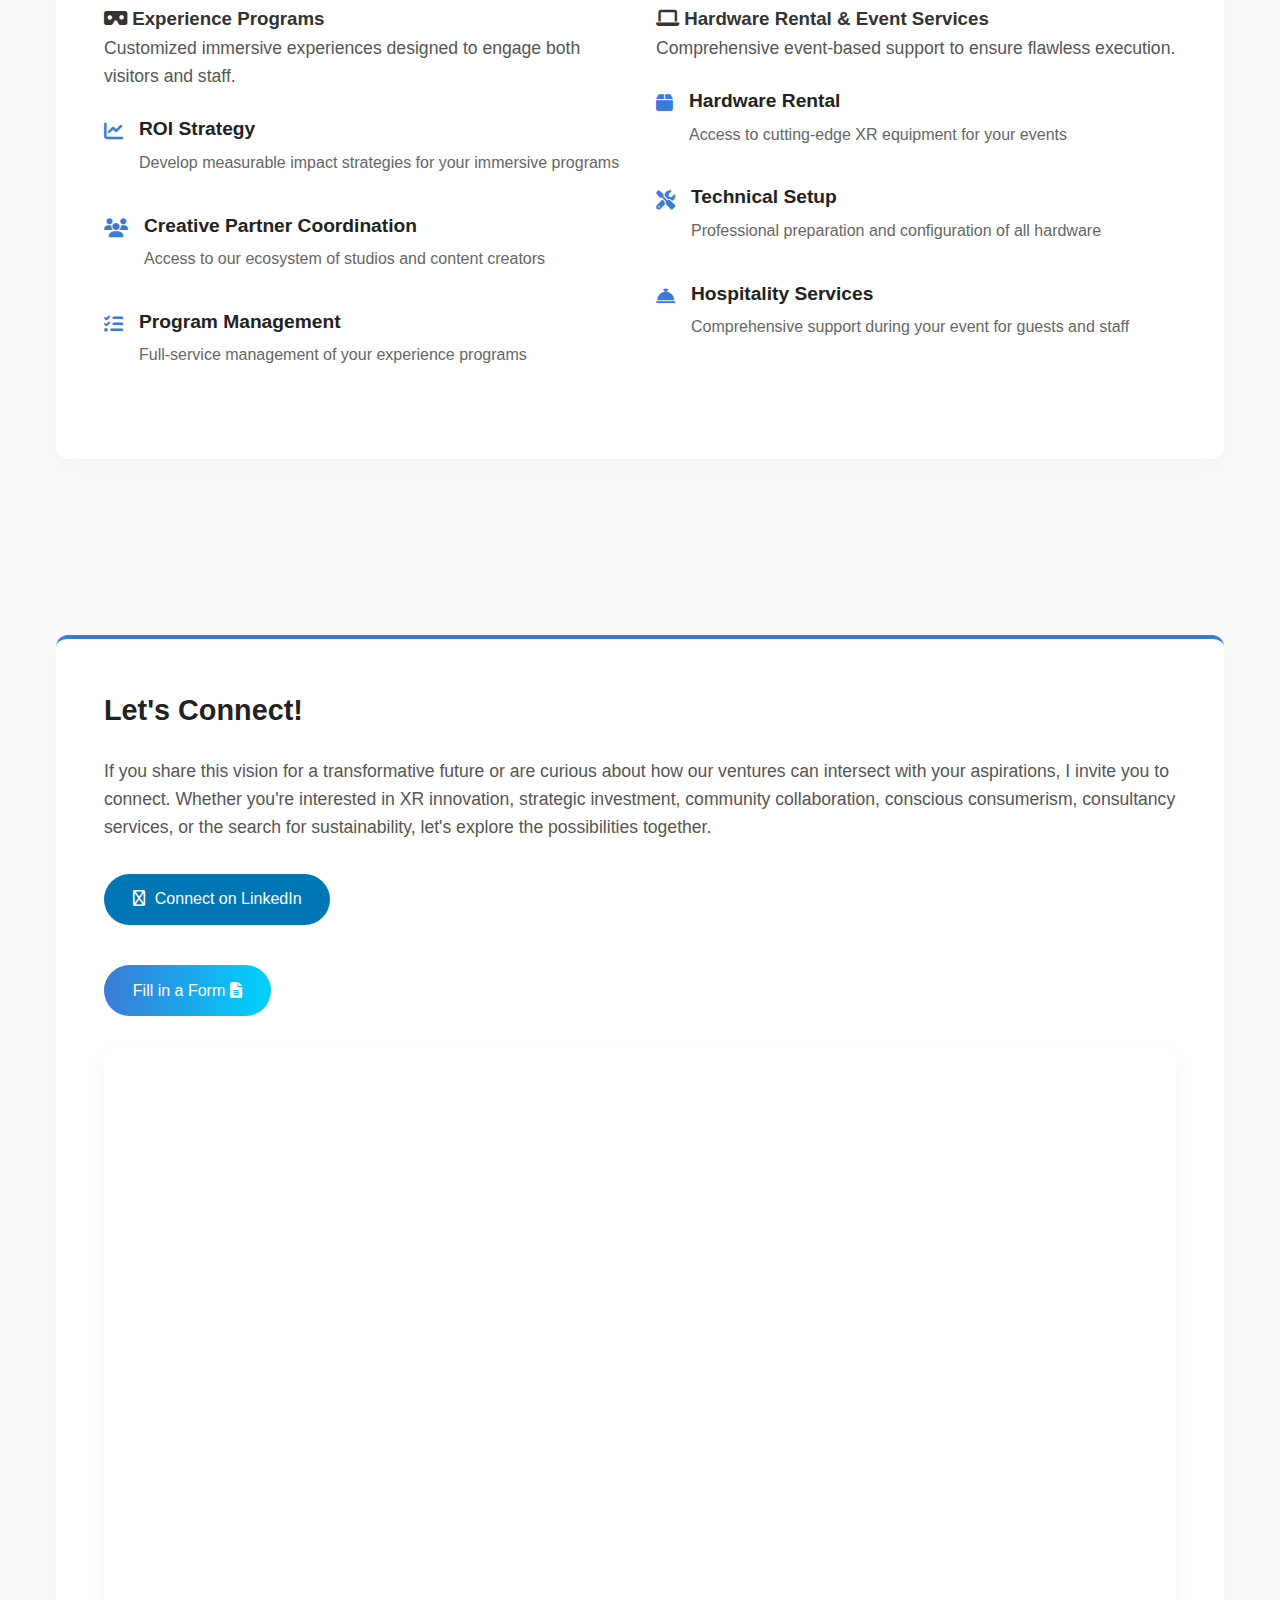
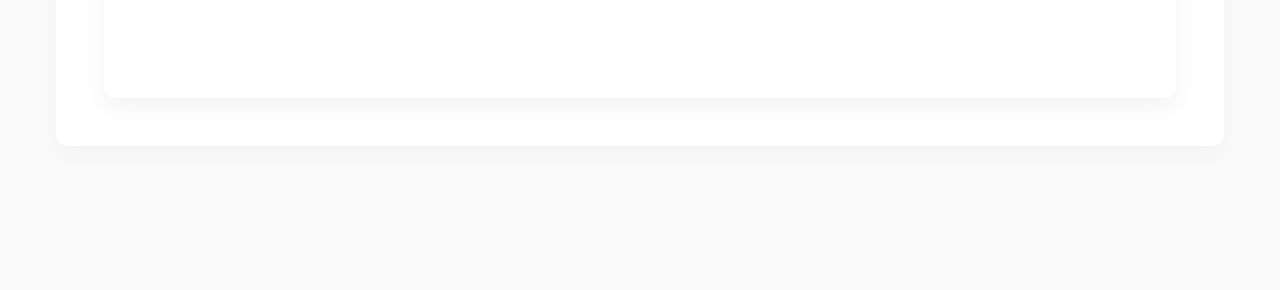
==== commit c130c46f: "Update index.html - typo" ====
--- a/index.html
+++ b/index.html
@@ -480,7 +480,7 @@
     <section id="services">
         <div class="styled-section">
             <h2>Our Services</h2>
-            <p>We provide comprehensive solutions that combine experience programs with eventimential support, creating seamless immersive experiences for your organization.</p>
+            <p>We provide comprehensive solutions that combine experience programs with event support, creating seamless immersive experiences for your organization.</p>
             
             <div class="services-grid">
                 <!-- Experience Programs -->
